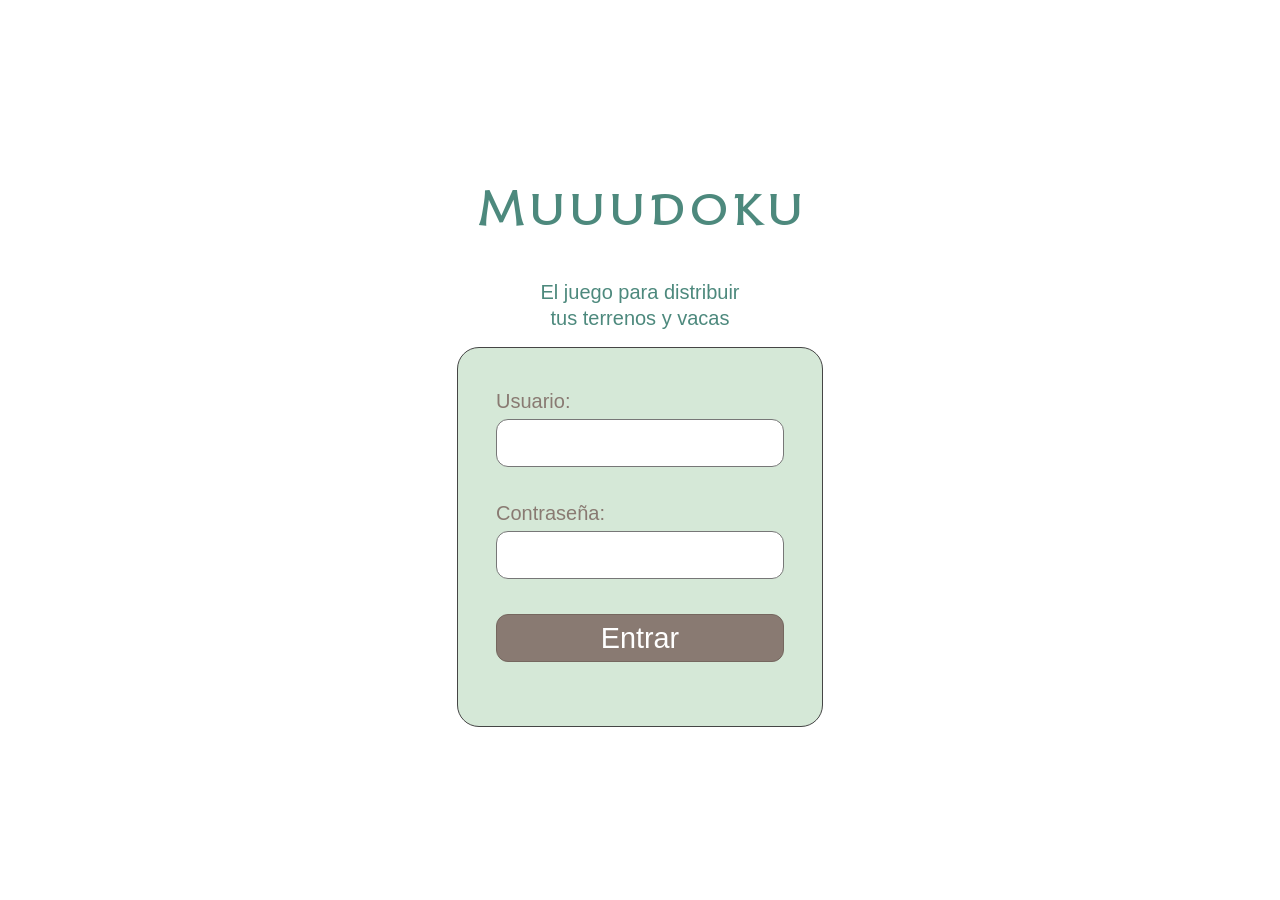
==== index.html @ 0ee05812 "Primera subida" ====
<!DOCTYPE html>
<html lang="es">
<head>
    <meta charset="UTF-8">
    <meta name="viewport" content="width=device-width, initial-scale=1.0">

    <title>Muuudoku - Acceso</title>
    <link rel="stylesheet" href="css/styles.css">
</head>

<body>

    <main id="acceso" class="block">

        <header class="encabezado">
            <h1 class="titulo-juego">Muuudoku</h1>
            <p class="subtitulo">
                El juego para distribuir<br>
                tus terrenos y vacas
            </p>
        </header>

        <section class="tarjeta-acceso" aria-label="Acceso al juego">

            <form id="form-acceso">

                <div class="grupo-campo">
                    <label for="username">Usuario:</label>
                    <input
                        type="text"
                        id="username"
                        name="username"
                        autocomplete="username"
                        required
                    >
                </div>

                <div class="grupo-campo">
                    <label for="password">Contraseña:</label>
                    <input
                        type="password"
                        id="password"
                        name="password"
                        autocomplete="current-password"
                        required
                    >
                </div>

                <button type="submit" id="btn-entrar">
                    Entrar
                </button>

                <p
                    id="mensaje-acceso"
                    class="mensaje"
                    role="status"
                    aria-live="polite"
                ></p>

            </form>

        </section>

    </main>
    
    <main id="bienvenida" class="hidden">

        <section class="bienvenida-contenido">

            <header class="bienvenida-encabezado">
                <h1 class="titulo-juego">Muuudoku</h1>
                <p class="subtitulo-bienvenida">
                    Elige tu nivel de juego:
                </p>
            </header>

            <section class="tarjeta-niveles" id="niveles" aria-label="Niveles de juego">

                <button type="button" class="boton-nivel" data-nivel="ternero">
                    Ternero
                </button>

                <button type="button" class="boton-nivel" data-nivel="vaquilla">
                    Vaquilla
                </button>

                <button type="button" class="boton-nivel" data-nivel="torete">
                    Torete
                </button>

            </section>

            <button type="button" id="btn-top-pastos" class="boton-top">
                Top pastos
            </button>

        </section>

    </main>

    
<main id="juego" class="hidden">

    <section class="juego-contenido">

        <header class="juego-encabezado">
            <h1 class="titulo-juego">Muuudoku</h1>

            <div class="cronometro">
                <span>Tiempo:</span>
                <strong id="tiempo">1:25</strong>
            </div>
        </header>

        <p id="nombre-jugador" class="nombre-jugador">Jugador 1</p>

        <div id="tablero" class="tablero" aria-label="Tablero de juego">
            <!-- Las 100 casillas se crearán con JavaScript -->
        </div>

        <nav class="botones-juego" aria-label="Opciones de partida">
            <button type="button" id="btn-reiniciar" class="boton-principal">
                Reiniciar
            </button>

            <button type="button" id="btn-salir" class="boton-secundario">
                Salir
            </button>
        </nav>

    </section>

</main>

    
<main id="topPastos" class="hidden">

    <section class="top-contenido">

        <header class="top-encabezado">
            <h1 class="titulo-juego">Muuudoku</h1>
            <p class="subtitulo-bienvenida">Top Pastos:</p>
        </header>

        <section class="tarjeta-clasificacion">

            <section class="grupo-clasificacion">
                <h2 class="nivel-clasificacion">Torete</h2>
                <ol class="lista-records">
                    <li><span>Pablo el de Heidi</span><span>01:32</span></li>
                    <li><span>Patxi de Kortezubi</span><span>01:50</span></li>
                    <li><span>Anton Pirulero</span><span>02:15</span></li>
                </ol>
            </section>

            <section class="grupo-clasificacion">
                <h2 class="nivel-clasificacion">Vaquilla</h2>
                <ol class="lista-records">
                    <li><span>Pablo el de Heidi</span><span>01:32</span></li>
                    <li><span>Patxi de Kortezubi</span><span>01:50</span></li>
                    <li><span>Anton Pirulero</span><span>02:15</span></li>
                </ol>
            </section>

            <section class="grupo-clasificacion">
                <h2 class="nivel-clasificacion">Ternero</h2>
                <ol class="lista-records">
                    <li><span>Pablo el de Heidi</span><span>01:32</span></li>
                    <li><span>Patxi de Kortezubi</span><span>01:50</span></li>
                    <li><span>Anton Pirulero</span><span>02:15</span></li>
                </ol>
            </section>

        </section>

        <button type="button" id="btn-volver-pastar" class="boton-top">
            Volver a pastar
        </button>

    </section>

</main>

</main>
    <script src="js/jquery-4.0.0.js"> </script>
    <script src="js/models/acceso.js"></script>
    <script src="js/models/tablero.js"></script>
    <script src="js/views/accesoVista.js"></script>
    <script src="js/controllers/accesoControlador.js"></script>
    <script src="js/main.js"></script>
</body>
</html>
---- css/styles.css ----
/* Fuente del título */
@font-face {
    font-family: "Harry";
    src: url("../assets/fonts/Harri-Regular.woff") format("truetype");
    font-weight: normal;
    font-style: normal;
}

/* Ajustes generales */
* {
    box-sizing: border-box;
}

body {
    margin: 0;
    min-height: 100vh;
    font-family: Arial, sans-serif;
    color: #4d897d;
    background-color: #ffffff;
}

/*Cambio de vistas con  js*/
.block {
  display: block; /* O 'flex' / 'grid' según tu diseño */
}
.hidden {
  display: none !important; /* El !important asegura que se oculte sin importar otros estilos */
}

/* Pantalla de acceso */
#acceso {
    min-height: 100vh;
    display: flex;
    flex-direction: column;
    align-items: center;
    justify-content: center;
    padding: 30px 16px;
}

/* Encabezado */
.encabezado {
    text-align: center;
    margin-bottom: 16px;
}

.titulo-juego {
    margin: 0 0 28px;
    font-family: "Harry", Georgia, serif;
    font-size: clamp(2.8rem, 6vw, 3.5rem);
    font-weight: normal;
    text-transform: capitalize;
    letter-spacing: 2px;
}

.subtitulo {
    margin: 0;
    font-size: 1.25rem;
    line-height: 1.3;
}

/* Tarjeta del formulario */
.tarjeta-acceso {
    width: 100%;
    max-width: 366px;
    padding: 42px 38px 50px;
    background-color: #d5e8d7;
    border: 1px solid #454545;
    border-radius: 22px;
}

/* Campos */
.grupo-campo {
    display: flex;
    flex-direction: column;
    gap: 6px;
    margin-bottom: 35px;
}

.grupo-campo label {
    color: #897a72;
    font-size: 1.25rem;
}

.grupo-campo input {
    width: 100%;
    min-width: 0;
    height: 48px;
    padding: 8px 12px;
    border: 1px solid #777777;
    border-radius: 12px;
    background-color: #ffffff;
    font-family: Arial, sans-serif;
    font-size: 1rem;
}

.grupo-campo input:focus {
    outline: 2px solid #4d897d;
    outline-offset: 2px;
}

/* Botón de acceso */
#btn-entrar {
    width: 100%;
    min-height: 48px;
    border: 1px solid #75675f;
    border-radius: 12px;
    background-color: #897a72;
    color: #ffffff;
    font-family: Arial, sans-serif;
    font-size: 1.8rem;
    cursor: pointer;
}

#btn-entrar:hover {
    filter: brightness(0.93);
}

#btn-entrar:focus-visible {
    outline: 2px solid #4d897d;
    outline-offset: 3px;
}

/* Mensajes */
.mensaje {
    margin: 14px 0 0;
    font-size: 0.9rem;
    text-align: center;
}

.mensaje.error {
    color: #a52e2e;
}

.mensaje.exito {
    color: #287d43;
}

/* Adaptación a pantallas pequeñas */
@media (max-width: 400px) {
    .tarjeta-acceso {
        padding: 30px 24px 35px;
    }
}

/* Pantalla de bienvenida */

#bienvenida {
    min-height: 100vh;
    box-sizing: border-box;
    padding: 40px 20px;
    background-color: #ffffff;
}

.bienvenida-contenido {
    width: 100%;
    max-width: 500px;
    margin: 0 auto;
    display: flex;
    flex-direction: column;
    align-items: center;
}

.bienvenida-encabezado {
    text-align: center;
    margin-top: 100px;
    margin-bottom: 40px;
}

.titulo-juego {
    font-family: "Harry", serif;
    font-size: 52px;
    color: #4d897d;
    margin: 0 0 35px;
}

.subtitulo-bienvenida {
    font-family: Arial, sans-serif;
    font-size: 20px;
    color: #4d897d;
    margin: 0;
}

/* Tarjeta que contiene los niveles */

.tarjeta-niveles {
    box-sizing: border-box;
    width: 366px;
    max-width: 100%;
    min-height: 409px;
    padding: 73px 40px 80px;

    display: flex;
    flex-direction: column;
    align-items: center;
    justify-content: space-between;
    gap: 35px;

    background-color: #d5e8d7;
    border: 1px solid #333333;
    border-radius: 22px;
}

/* Botones de dificultad */

.boton-nivel {
    width: 100%;
    min-height: 48px;

    background-color: #897a72;
    color: #ffffff;

    border: 1px solid #655b56;
    border-radius: 11px;

    font-family: Arial, sans-serif;
    font-size: 28px;
    cursor: pointer;
}

.boton-nivel:hover {
    filter: brightness(1.08);
}

.boton-nivel:focus-visible,
.boton-top:focus-visible {
    outline: 3px solid #4d897d;
    outline-offset: 3px;
}

/* Botón Top pastos */

.boton-top {
    width: 250px;
    max-width: 100%;
    min-height: 49px;
    margin-top: 67px;

    background-color: #4d897d;
    color: #ffffff;

    border: 1px solid #655b56;
    border-radius: 11px;

    font-family: Arial, sans-serif;
    font-size: 28px;
    cursor: pointer;
}

.boton-top:hover {
    filter: brightness(1.08);
}

/* Ajustes para pantallas pequeñas */

@media (max-width: 480px) {
    .bienvenida-encabezado {
        margin-top: 50px;
    }

    .titulo-juego {
        font-size: 44px;
    }

    .tarjeta-niveles {
        padding-left: 30px;
        padding-right: 30px;
    }
}

/* Pantalla de juego */

#juego,
#topPastos {
    box-sizing: border-box;
    min-height: 100vh;
    padding: 24px;
    background: #ffffff;
}

.juego-contenido,
.top-contenido {
    width: 100%;
    max-width: 1000px;
    margin: 0 auto;
}

.juego-encabezado {
    display: flex;
    align-items: center;
    justify-content: space-between;
    gap: 20px;
}

.juego-encabezado .titulo-juego {
    margin: 0;
    font-size: clamp(30px, 5vw, 52px);
}

.cronometro {
    display: flex;
    align-items: center;
    gap: 14px;
    color: #4d897d;
    font-family: "Harry", serif;
    font-size: clamp(20px, 3vw, 32px);
    text-transform: uppercase;
}

.cronometro strong {
    color: #89877a;
    font-family: Arial, sans-serif;
    font-size: clamp(24px, 4vw, 42px);
}

.nombre-jugador {
    margin: 16px 0 20px;
    text-align: center;
    color: #89877a;
    font: 28px Arial, sans-serif;
}

/* Tablero provisional de 10 x 10 */

.tablero {
    display: grid;
    grid-template-columns: repeat(10, minmax(0, 1fr));
    width: min(100%, 720px);
    margin: 0 auto;
    padding: 8px;
    box-sizing: border-box;
    border: 1px solid #555;
    border-radius: 17px;
    background: #d5e8d7;
    overflow: hidden;
}

.casilla {
    aspect-ratio: 1;
    border: 1px solid #555;
    box-sizing: border-box;
    background: #a9d2b0;
}

.casilla.pasto-1 { background: #d5e8d7; }
.casilla.pasto-2 { background: #719895; }
.casilla.pasto-3 { background: #a8d1b0; }
.casilla.pasto-4 { background: #b0c91c; }
.casilla.pasto-5 { background: #009844; }
.casilla.pasto-6 { background: #e0e58b; }

.botones-juego {
    display: flex;
    justify-content: center;
    gap: clamp(20px, 7vw, 75px);
    margin: 55px auto 20px;
}

.boton-principal,
.boton-secundario {
    width: 250px;
    max-width: 45%;
    min-height: 49px;
    border: 1px solid #655b56;
    border-radius: 11px;
    color: white;
    font: 28px Arial, sans-serif;
    cursor: pointer;
}

.boton-principal {
    background: #4d897d;
}

.boton-secundario {
    background: #89877a;
}

/* Pantalla Top pastos */

.top-contenido {
    max-width: 630px;
    display: flex;
    flex-direction: column;
    align-items: center;
}

.top-encabezado {
    text-align: center;
    margin-bottom: 22px;
}

.top-encabezado .titulo-juego {
    margin: 10px 0 30px;
}

.tarjeta-clasificacion {
    box-sizing: border-box;
    width: 100%;
    padding: 35px 12%;
    background: #d5e8d7;
    border: 1px solid #555;
    border-radius: 35px;
}

.grupo-clasificacion {
    margin-bottom: 26px;
}

.grupo-clasificacion:last-child {
    margin-bottom: 0;
}

.nivel-clasificacion {
    width: 250px;
    max-width: 100%;
    margin: 0 auto 10px;
    padding: 7px;
    box-sizing: border-box;
    border: 1px solid #655b56;
    border-radius: 11px;
    background: #897a72;
    color: white;
    text-align: center;
    font: normal 28px Arial, sans-serif;
}

.lista-records {
    margin: 0;
    padding: 0;
    list-style: none;
    color: #89877a;
    font: 23px Arial, sans-serif;
}

.lista-records li {
    display: flex;
    justify-content: space-between;
    gap: 12px;
    margin: 7px 0;
}

.lista-records li span:first-child {
    overflow-wrap: anywhere;
}

#btn-volver-pastar {
    margin-top: 30px;
}

@media (max-width: 600px) {
    #juego,
    #topPastos {
        padding: 16px 10px;
    }

    .juego-encabezado {
        flex-wrap: wrap;
    }

    .tablero {
        padding: 4px;
    }

    .botones-juego {
        gap: 12px;
        margin-top: 30px;
    }

    .boton-principal,
    .boton-secundario {
        font-size: 20px;
    }

    .tarjeta-clasificacion {
        padding: 24px 5%;
        border-radius: 24px;
    }

    .lista-records {
        font-size: 16px;
    }

    .nivel-clasificacion {
        font-size: 22px;
    }
}
/* ========   TABLERO DE MUUUDOKU  ============ */

.tablero {
    display: grid;
    width: min(90vw, 720px);
    aspect-ratio: 1 / 1;
    margin: 0 auto;
    padding: 8px;
    box-sizing: border-box;

    border: 1px solid #555555;
    border-radius: 16px;
    background-color: #d5e8d7;

    overflow: hidden;
}

/* Tamaños de la cuadrícula */

.tablero.grid-8 {
    grid-template-columns: repeat(8, minmax(0, 1fr));
}

.tablero.grid-12 {
    grid-template-columns: repeat(12, minmax(0, 1fr));
}

.tablero.grid-16 {
    grid-template-columns: repeat(16, minmax(0, 1fr));
}

/* =============   CASILLAS   =============== */

.casilla {
    min-width: 0;
    min-height: 0;
    aspect-ratio: 1 / 1;
    box-sizing: border-box;

    display: flex;
    justify-content: center;
    align-items: center;

    border: 1px solid #555555;
    background-color: #d5e8d7;

    cursor: pointer;
}

/* Iconos de las casillas */

.casilla img {
    width: 80%;
    height: 80%;
    object-fit: contain;
    pointer-events: none;
}

/* ======== COLORES DE LAS 16 REGIONES ============ */

.color-pasto-1  { background-color: #D5E8D7; } 
.color-pasto-2  { background-color: #719895; } 
.color-pasto-3  { background-color: #A8D1B0; }
.color-pasto-4  { background-color: #B0C91C; } 
.color-pasto-5  { background-color: #009844; } 
.color-pasto-6  { background-color: #E0E58B; } 
.color-pasto-7  { background-color: #C2D0A0; } 
.color-pasto-8  { background-color: #9E7B83; } 
.color-pasto-9  { background-color: #AB977D; } 
.color-pasto-10 { background-color: #8E776D; } 
.color-pasto-11 { background-color: #E7CF8A; } 
.color-pasto-12 { background-color: #9A785F; } 
.color-pasto-13 { background-color: #82B7A5; } 
.color-pasto-14 { background-color: #657F68; }
.color-pasto-15 { background-color: #C9D98A; }
.color-pasto-16 { background-color: #B9A995; }
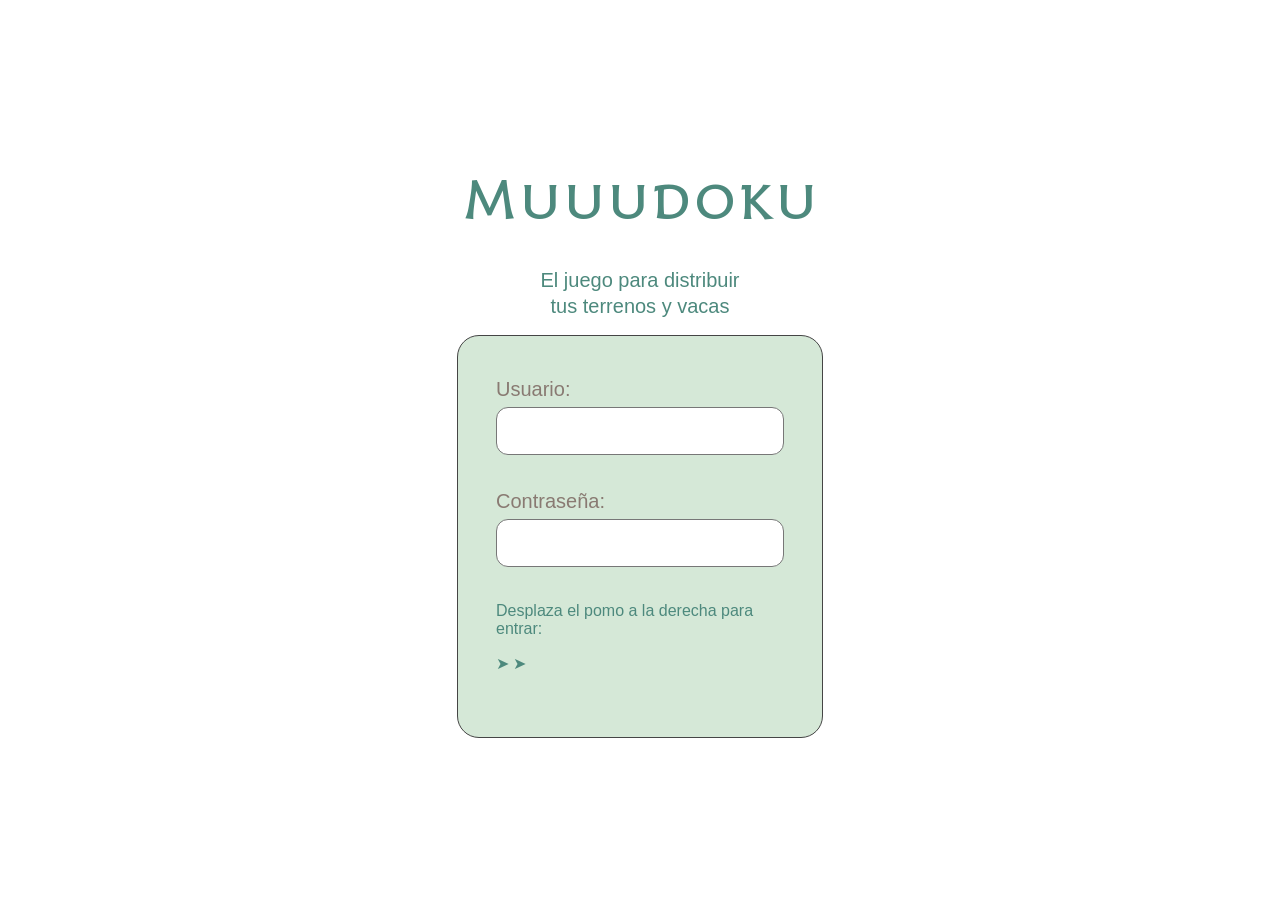
==== commit 36604f7d: "Add files via upload" ====
--- a/index.html
+++ b/index.html
@@ -1,192 +1,240 @@
-<!DOCTYPE html>
-<html lang="es">
-<head>
-    <meta charset="UTF-8">
-    <meta name="viewport" content="width=device-width, initial-scale=1.0">
-
-    <title>Muuudoku - Acceso</title>
-    <link rel="stylesheet" href="css/styles.css">
-</head>
-
-<body>
-
-    <main id="acceso" class="block">
-
-        <header class="encabezado">
-            <h1 class="titulo-juego">Muuudoku</h1>
-            <p class="subtitulo">
-                El juego para distribuir<br>
-                tus terrenos y vacas
-            </p>
-        </header>
-
-        <section class="tarjeta-acceso" aria-label="Acceso al juego">
-
-            <form id="form-acceso">
-
-                <div class="grupo-campo">
-                    <label for="username">Usuario:</label>
-                    <input
-                        type="text"
-                        id="username"
-                        name="username"
-                        autocomplete="username"
-                        required
-                    >
-                </div>
-
-                <div class="grupo-campo">
-                    <label for="password">Contraseña:</label>
-                    <input
-                        type="password"
-                        id="password"
-                        name="password"
-                        autocomplete="current-password"
-                        required
-                    >
-                </div>
-
-                <button type="submit" id="btn-entrar">
-                    Entrar
-                </button>
-
-                <p
-                    id="mensaje-acceso"
-                    class="mensaje"
-                    role="status"
-                    aria-live="polite"
-                ></p>
-
-            </form>
-
-        </section>
-
-    </main>
-    
-    <main id="bienvenida" class="hidden">
-
-        <section class="bienvenida-contenido">
-
-            <header class="bienvenida-encabezado">
-                <h1 class="titulo-juego">Muuudoku</h1>
-                <p class="subtitulo-bienvenida">
-                    Elige tu nivel de juego:
-                </p>
-            </header>
-
-            <section class="tarjeta-niveles" id="niveles" aria-label="Niveles de juego">
-
-                <button type="button" class="boton-nivel" data-nivel="ternero">
-                    Ternero
-                </button>
-
-                <button type="button" class="boton-nivel" data-nivel="vaquilla">
-                    Vaquilla
-                </button>
-
-                <button type="button" class="boton-nivel" data-nivel="torete">
-                    Torete
-                </button>
-
-            </section>
-
-            <button type="button" id="btn-top-pastos" class="boton-top">
-                Top pastos
-            </button>
-
-        </section>
-
-    </main>
-
-    
-<main id="juego" class="hidden">
-
-    <section class="juego-contenido">
-
-        <header class="juego-encabezado">
-            <h1 class="titulo-juego">Muuudoku</h1>
-
-            <div class="cronometro">
-                <span>Tiempo:</span>
-                <strong id="tiempo">1:25</strong>
-            </div>
-        </header>
-
-        <p id="nombre-jugador" class="nombre-jugador">Jugador 1</p>
-
-        <div id="tablero" class="tablero" aria-label="Tablero de juego">
-            <!-- Las 100 casillas se crearán con JavaScript -->
-        </div>
-
-        <nav class="botones-juego" aria-label="Opciones de partida">
-            <button type="button" id="btn-reiniciar" class="boton-principal">
-                Reiniciar
-            </button>
-
-            <button type="button" id="btn-salir" class="boton-secundario">
-                Salir
-            </button>
-        </nav>
-
-    </section>
-
-</main>
-
-    
-<main id="topPastos" class="hidden">
-
-    <section class="top-contenido">
-
-        <header class="top-encabezado">
-            <h1 class="titulo-juego">Muuudoku</h1>
-            <p class="subtitulo-bienvenida">Top Pastos:</p>
-        </header>
-
-        <section class="tarjeta-clasificacion">
-
-            <section class="grupo-clasificacion">
-                <h2 class="nivel-clasificacion">Torete</h2>
-                <ol class="lista-records">
-                    <li><span>Pablo el de Heidi</span><span>01:32</span></li>
-                    <li><span>Patxi de Kortezubi</span><span>01:50</span></li>
-                    <li><span>Anton Pirulero</span><span>02:15</span></li>
-                </ol>
-            </section>
-
-            <section class="grupo-clasificacion">
-                <h2 class="nivel-clasificacion">Vaquilla</h2>
-                <ol class="lista-records">
-                    <li><span>Pablo el de Heidi</span><span>01:32</span></li>
-                    <li><span>Patxi de Kortezubi</span><span>01:50</span></li>
-                    <li><span>Anton Pirulero</span><span>02:15</span></li>
-                </ol>
-            </section>
-
-            <section class="grupo-clasificacion">
-                <h2 class="nivel-clasificacion">Ternero</h2>
-                <ol class="lista-records">
-                    <li><span>Pablo el de Heidi</span><span>01:32</span></li>
-                    <li><span>Patxi de Kortezubi</span><span>01:50</span></li>
-                    <li><span>Anton Pirulero</span><span>02:15</span></li>
-                </ol>
-            </section>
-
-        </section>
-
-        <button type="button" id="btn-volver-pastar" class="boton-top">
-            Volver a pastar
-        </button>
-
-    </section>
-
-</main>
-
-</main>
-    <script src="js/jquery-4.0.0.js"> </script>
-    <script src="js/models/acceso.js"></script>
-    <script src="js/models/tablero.js"></script>
-    <script src="js/views/accesoVista.js"></script>
-    <script src="js/controllers/accesoControlador.js"></script>
-    <script src="js/main.js"></script>
-</body>
+<!DOCTYPE html>
+<html lang="es">
+<head>
+    <meta charset="UTF-8">
+    <meta name="viewport" content="width=device-width, initial-scale=1.0">
+
+    <title>Muuudoku - Acceso</title>
+    <link rel="stylesheet" href="css/styles.css">
+</head>
+
+<body>
+
+    <main id="acceso" class="block">
+
+        <header class="encabezado">
+            <h1 class="titulo-juego">Muuudoku</h1>
+            <p class="subtitulo">
+                El juego para distribuir<br>
+                tus terrenos y vacas
+            </p>
+        </header>
+
+        <section class="tarjeta-acceso" aria-label="Acceso al juego">
+
+            <form id="form-acceso">
+
+                <div class="grupo-campo">
+                    <label for="username">Usuario:</label>
+                    <input
+                        type="text"
+                        id="username"
+                        name="username"
+                        autocomplete="username"
+                        required
+                    >
+                </div>
+
+                <div class="grupo-campo">
+                    <label for="password">Contraseña:</label>
+                    <input
+                        type="password"
+                        id="password"
+                        name="password"
+                        autocomplete="current-password"
+                        required
+                    >
+                </div>
+                <div id="bloque-pestillo-login">
+                    <p class="instruccion-pestillo">Desplaza el pomo a la derecha para entrar:</p>
+                    
+                    <!-- PIEZA 1: Fondo (z-index: 1) -->
+                    <div class="caja-pestillo-fondo"> 
+                        
+                        <!-- PIEZA 2: Barra Deslizante Móvil con Flechas (z-index: 2) -->
+                        <div id="barra-pestillo-movil">
+                            <span class="flecha-izq">➤</span>
+                            <span class="flecha-der">➤</span>
+                        </div>
+
+                        <!-- PIEZA 3: Topes Fijos Rectangulares (z-index: 3) -->
+                        <div class="soporte-pestillo s-izq"></div>
+                        <div class="soporte-pestillo s-der"></div>
+
+                        <!-- PIEZA 4: Pomo Circular Superior Móvil (z-index: 4) -->
+                        <div id="pomo-pestillo-movil"></div>
+
+                    </div>
+                </div>
+
+
+
+                <p
+                    id="mensaje-acceso"
+                    class="mensaje"
+                    role="status"
+                    aria-live="polite"
+                ></p>
+
+            </form>
+
+        </section>
+
+    </main>
+    
+    <main id="bienvenida" class="hidden">
+
+        <section class="bienvenida-contenido">
+
+            <header class="bienvenida-encabezado">
+                <h1 class="titulo-juego">Muuudoku</h1>
+                
+                <p class="subtitulo-bienvenida">Elige tu nivel de juego:</p>
+
+                <div class="campo-nombre">
+                <label for="nombre-jugador-input">Tu nombre:</label>
+                <input type="text" id="nombre-jugador-input" maxlength="20" placeholder="Escribe tu nombre" value="Jugador 1"></div>
+
+            </header>
+
+            <section class="tarjeta-niveles" id="niveles" aria-label="Niveles de juego">
+
+                <button type="button" class="boton-nivel" data-nivel="ternero">Ternero</button>
+
+                <button type="button" class="boton-nivel" data-nivel="vaquilla">Vaquilla</button>
+
+                <button type="button" class="boton-nivel" data-nivel="torete">Torete</button>
+
+            </section>
+
+            <button type="button" id="btn-instrucciones" class="boton-top">Instrucciones</button>
+
+        </section>
+
+    </main>
+
+    
+    <main id="juego" class="hidden">
+
+        <section class="juego-contenido">
+
+            <header class="juego-encabezado">
+                <h1 class="titulo-juego">Muuudoku</h1>
+
+                <div class="cronometro">
+                    <span>Tiempo:</span>
+                    <strong id="tiempo">1:25</strong>
+                </div>
+            </header>
+
+            <div id="info-jugador" class="info-jugador">
+
+                <p id="nombre-jugador" class="nombre-jugador">Jugador 1</p>
+                <div id="vidas" class="vidas" aria-label="Vidas restantes">
+                    <img class="corazon" src="assets/images/corazon.png" alt="Vida 1">
+                    <img class="corazon" src="assets/images/corazon.png" alt="Vida 2">
+                    <img class="corazon" src="assets/images/corazon.png" alt="Vida 3">
+                </div>
+
+            </div>
+
+            <div id="tablero" class="tablero" aria-label="Tablero de juego">
+                <!-- Las 100 casillas se crearán con JavaScript -->
+            </div>
+
+            <nav class="botones-juego" aria-label="Opciones de partida">
+                <button type="button" id="btn-reiniciar" class="boton-principal">
+                    Reiniciar
+                </button>
+
+                <button type="button" id="btn-salir" class="boton-secundario">
+                    Salir
+                </button>
+            </nav>
+
+        </section>
+
+    </main>
+
+        
+    <main id="topPastos" class="hidden">
+
+        <section class="top-contenido">
+
+            <header class="top-encabezado">
+                <h1 class="titulo-juego">Muuudoku</h1>
+                <p class="subtitulo-bienvenida">Top Pastos:</p>
+            </header>
+
+            <section class="tarjeta-clasificacion">
+
+                <section class="grupo-clasificacion">
+                    <h2 class="nivel-clasificacion">Torete</h2>
+                    <ol class="lista-records">
+                        <li><span>Pablo el de Heidi</span><span>01:32</span></li>
+                        <li><span>Patxi de Kortezubi</span><span>01:50</span></li>
+                        <li><span>Anton Pirulero</span><span>02:15</span></li>
+                    </ol>
+                </section>
+
+                <section class="grupo-clasificacion">
+                    <h2 class="nivel-clasificacion">Vaquilla</h2>
+                    <ol class="lista-records">
+                        <li><span>Pablo el de Heidi</span><span>01:32</span></li>
+                        <li><span>Patxi de Kortezubi</span><span>01:50</span></li>
+                        <li><span>Anton Pirulero</span><span>02:15</span></li>
+                    </ol>
+                </section>
+
+                <section class="grupo-clasificacion">
+                    <h2 class="nivel-clasificacion">Ternero</h2>
+                    <ol class="lista-records">
+                        <li><span>Pablo el de Heidi</span><span>01:32</span></li>
+                        <li><span>Patxi de Kortezubi</span><span>01:50</span></li>
+                        <li><span>Anton Pirulero</span><span>02:15</span></li>
+                    </ol>
+                </section>
+
+            </section>
+
+            <button type="button" id="btn-volver-pastar" class="boton-top">
+                Volver a pastar
+            </button>
+
+        </section>
+
+    </main>
+
+    <div id="contenido-resultado"></div>
+
+    <div id="modal-instrucciones" class="modal hidden">
+
+        <div class="modal-contenido">
+
+            <button type="button" id="btn-cerrar-instrucciones" class="modal-cerrar" aria-label="Cerrar instrucciones">&times;</button>
+
+            <div id="contenido-instrucciones"></div>
+        </div>
+
+    </div>
+
+<!-- Tableros parseados con la colocación de vacas y regiones-->
+    <script src="js/datos/tablerosTernero.js"></script>
+    <script src="js/datos/tablerosVaquilla.js"></script>
+    <script src="js/datos/tablerosTorete.js"></script>
+
+<!-- Archivos JavaScript necesarios -->
+
+
+    <script src="js/jquery-4.0.0.js"> </script>
+    <script src="js/models/acceso.js"></script>
+    <script src="js/models/tablero.js"></script>
+    <script src="js/views/accesoVista.js"></script>
+    <script src="js/views/tableroVista.js"></script>
+    <script src="js/controllers/accesoControlador.js"></script>
+    <script src="js/controllers/puntuaciones.js"></script>
+    <script src="js/views/instruccionesVista.js"></script>
+    <script src="js/views/topPastos.js"></script>
+    <script src="js/main.js"></script>
+</body>
 </html>
--- a/css/styles.css
+++ b/css/styles.css
@@ -1,13 +1,16 @@
-
-/* Fuente del título */
+/* =========================================================
+   MUUUDOKU - HOJA DE ESTILOS ORGANIZADA
+   Se han unificado reglas repetidas y separado cada pantalla.
+   ========================================================= */
+
+/* 1. FUENTE Y AJUSTES GENERALES */
 @font-face {
     font-family: "Harry";
-    src: url("../assets/fonts/Harri-Regular.woff") format("truetype");
+    src: url("../assets/fonts/Harri-Regular.woff") format("woff");
     font-weight: normal;
     font-style: normal;
 }
 
-/* Ajustes generales */
 * {
     box-sizing: border-box;
 }
@@ -15,42 +18,42 @@
 body {
     margin: 0;
     min-height: 100vh;
+    background: #fff;
+    color: #4d897d;
     font-family: Arial, sans-serif;
-    color: #4d897d;
-    background-color: #ffffff;
-}
-
-/*Cambio de vistas con  js*/
+}
+
+.hidden {
+    display: none !important;
+}
+
 .block {
-  display: block; /* O 'flex' / 'grid' según tu diseño */
-}
-.hidden {
-  display: none !important; /* El !important asegura que se oculte sin importar otros estilos */
-}
-
-/* Pantalla de acceso */
-#acceso {
-    min-height: 100vh;
-    display: flex;
-    flex-direction: column;
-    align-items: center;
-    justify-content: center;
-    padding: 30px 16px;
-}
-
-/* Encabezado */
-.encabezado {
-    text-align: center;
-    margin-bottom: 16px;
+    display: block;
 }
 
 .titulo-juego {
     margin: 0 0 28px;
+    color: #4d897d;
     font-family: "Harry", Georgia, serif;
     font-size: clamp(2.8rem, 6vw, 3.5rem);
     font-weight: normal;
+    letter-spacing: 2px;
     text-transform: capitalize;
-    letter-spacing: 2px;
+}
+
+/* 2. PANTALLA DE ACCESO */
+#acceso {
+    display: flex;
+    min-height: 100vh;
+    flex-direction: column;
+    align-items: center;
+    justify-content: center;
+    padding: 30px 16px;
+}
+
+.encabezado {
+    margin-bottom: 16px;
+    text-align: center;
 }
 
 .subtitulo {
@@ -59,17 +62,15 @@
     line-height: 1.3;
 }
 
-/* Tarjeta del formulario */
 .tarjeta-acceso {
     width: 100%;
     max-width: 366px;
     padding: 42px 38px 50px;
-    background-color: #d5e8d7;
     border: 1px solid #454545;
     border-radius: 22px;
-}
-
-/* Campos */
+    background: #d5e8d7;
+}
+
 .grupo-campo {
     display: flex;
     flex-direction: column;
@@ -87,9 +88,9 @@
     min-width: 0;
     height: 48px;
     padding: 8px 12px;
-    border: 1px solid #777777;
+    border: 1px solid #777;
     border-radius: 12px;
-    background-color: #ffffff;
+    background: #fff;
     font-family: Arial, sans-serif;
     font-size: 1rem;
 }
@@ -99,187 +100,147 @@
     outline-offset: 2px;
 }
 
-/* Botón de acceso */
 #btn-entrar {
     width: 100%;
     min-height: 48px;
     border: 1px solid #75675f;
     border-radius: 12px;
-    background-color: #897a72;
-    color: #ffffff;
+    background: #897a72;
+    color: #fff;
     font-family: Arial, sans-serif;
     font-size: 1.8rem;
     cursor: pointer;
 }
 
 #btn-entrar:hover {
-    filter: brightness(0.93);
-}
-
-#btn-entrar:focus-visible {
-    outline: 2px solid #4d897d;
+    filter: brightness(.93);
+}
+
+#btn-entrar:focus-visible,
+.boton-nivel:focus-visible,
+.boton-top:focus-visible,
+.boton-principal:focus-visible,
+.boton-secundario:focus-visible {
+    outline: 3px solid #4d897d;
     outline-offset: 3px;
 }
 
-/* Mensajes */
 .mensaje {
     margin: 14px 0 0;
-    font-size: 0.9rem;
-    text-align: center;
-}
-
-.mensaje.error {
-    color: #a52e2e;
-}
-
-.mensaje.exito {
-    color: #287d43;
-}
-
-/* Adaptación a pantallas pequeñas */
-@media (max-width: 400px) {
-    .tarjeta-acceso {
-        padding: 30px 24px 35px;
-    }
-}
-
-/* Pantalla de bienvenida */
-
+    font-size: .9rem;
+    text-align: center;
+}
+
+.mensaje.error { color: #a52e2e; }
+.mensaje.exito { color: #287d43; }
+
+/* 3. PANTALLA DE BIENVENIDA Y SELECCIÓN DE NIVEL */
 #bienvenida {
     min-height: 100vh;
-    box-sizing: border-box;
     padding: 40px 20px;
-    background-color: #ffffff;
+    background: #fff;
 }
 
 .bienvenida-contenido {
+    display: flex;
     width: 100%;
     max-width: 500px;
+    flex-direction: column;
+    align-items: center;
     margin: 0 auto;
-    display: flex;
-    flex-direction: column;
-    align-items: center;
 }
 
 .bienvenida-encabezado {
-    text-align: center;
-    margin-top: 100px;
-    margin-bottom: 40px;
-}
-
-.titulo-juego {
-    font-family: "Harry", serif;
-    font-size: 52px;
+    margin: 50px 0 40px;
+    text-align: center;
+}
+
+.subtitulo-bienvenida {
+    margin: 0;
     color: #4d897d;
-    margin: 0 0 35px;
-}
-
-.subtitulo-bienvenida {
-    font-family: Arial, sans-serif;
     font-size: 20px;
-    color: #4d897d;
-    margin: 0;
-}
-
-/* Tarjeta que contiene los niveles */
+}
 
 .tarjeta-niveles {
-    box-sizing: border-box;
+    display: flex;
     width: 366px;
     max-width: 100%;
     min-height: 409px;
-    padding: 73px 40px 80px;
-
-    display: flex;
     flex-direction: column;
     align-items: center;
     justify-content: space-between;
     gap: 35px;
-
-    background-color: #d5e8d7;
-    border: 1px solid #333333;
+    padding: 73px 40px 80px;
+    border: 1px solid #333;
     border-radius: 22px;
-}
-
-/* Botones de dificultad */
-
-.boton-nivel {
-    width: 100%;
-    min-height: 48px;
-
-    background-color: #897a72;
-    color: #ffffff;
-
+    background: #d5e8d7;
+}
+
+.campo-nombre {
+    display: flex;
+    flex-direction: column;
+    align-items: center;
+    gap: 6px;
+    margin: 14px 0 20px;
+}
+
+.campo-nombre label {
+    font-size: .9rem;
+    font-weight: bold;
+}
+
+.campo-nombre input {
+    width: 190px;
+    padding: 9px 12px;
+    border: 2px solid #a8bd83;
+    border-radius: 8px;
+    background: #fff;
+    font: inherit;
+    text-align: center;
+    outline: none;
+}
+
+.campo-nombre input:focus {
+    border-color: #63833e;
+}
+
+.boton-nivel,
+.boton-top {
+    min-height: 49px;
     border: 1px solid #655b56;
     border-radius: 11px;
-
+    color: #fff;
     font-family: Arial, sans-serif;
     font-size: 28px;
     cursor: pointer;
 }
 
-.boton-nivel:hover {
-    filter: brightness(1.08);
-}
-
-.boton-nivel:focus-visible,
-.boton-top:focus-visible {
-    outline: 3px solid #4d897d;
-    outline-offset: 3px;
-}
-
-/* Botón Top pastos */
+.boton-nivel {
+    width: 100%;
+    min-height: 48px;
+    background: #897a72;
+}
 
 .boton-top {
     width: 250px;
     max-width: 100%;
-    min-height: 49px;
     margin-top: 67px;
-
-    background-color: #4d897d;
-    color: #ffffff;
-
-    border: 1px solid #655b56;
-    border-radius: 11px;
-
-    font-family: Arial, sans-serif;
-    font-size: 28px;
-    cursor: pointer;
-}
-
+    background: #4d897d;
+}
+
+.boton-nivel:hover,
 .boton-top:hover {
     filter: brightness(1.08);
 }
 
-/* Ajustes para pantallas pequeñas */
-
-@media (max-width: 480px) {
-    .bienvenida-encabezado {
-        margin-top: 50px;
-    }
-
-    .titulo-juego {
-        font-size: 44px;
-    }
-
-    .tarjeta-niveles {
-        padding-left: 30px;
-        padding-right: 30px;
-    }
-}
-
-/* Pantalla de juego */
-
-#juego,
-#topPastos {
-    box-sizing: border-box;
+/* 4. PANTALLA DE JUEGO */
+#juego {
     min-height: 100vh;
     padding: 24px;
-    background: #ffffff;
-}
-
-.juego-contenido,
-.top-contenido {
+    background: #fff;
+}
+
+.juego-contenido {
     width: 100%;
     max-width: 1000px;
     margin: 0 auto;
@@ -302,7 +263,7 @@
     align-items: center;
     gap: 14px;
     color: #4d897d;
-    font-family: "Harry", serif;
+    font-family: "Harry", Georgia, serif;
     font-size: clamp(20px, 3vw, 32px);
     text-transform: uppercase;
 }
@@ -313,41 +274,114 @@
     font-size: clamp(24px, 4vw, 42px);
 }
 
+.info-jugador {
+    display: flex;
+    width: 100%;
+    align-items: center;
+    justify-content: space-between;
+    margin-bottom: 10px;
+    padding: 0 2px;
+}
+
 .nombre-jugador {
-    margin: 16px 0 20px;
-    text-align: center;
-    color: #89877a;
-    font: 28px Arial, sans-serif;
-}
-
-/* Tablero provisional de 10 x 10 */
-
+    margin: 0;
+    padding: 6px 12px;
+    border-radius: 8px;
+    background: #edf3e4;
+    color: #405c29;
+    font-size: 1rem;
+    font-weight: bold;
+}
+
+.vidas {
+    display: flex;
+    align-items: center;
+    justify-content: flex-end;
+    gap: 6px;
+}
+
+.corazon {
+    display: block;
+    width: 26px;
+    height: 26px;
+    object-fit: contain;
+    cursor: default;
+}
+
+.corazon.consumido {
+    cursor: help;
+}
+
+/* Tablero: las clases grid-8, grid-12 y grid-16 determinan columnas */
 .tablero {
     display: grid;
-    grid-template-columns: repeat(10, minmax(0, 1fr));
-    width: min(100%, 720px);
+    width: min(90vw, 720px);
+    aspect-ratio: 1 / 1;
     margin: 0 auto;
     padding: 8px;
-    box-sizing: border-box;
+    overflow: hidden;
     border: 1px solid #555;
-    border-radius: 17px;
+    border-radius: 16px;
     background: #d5e8d7;
-    overflow: hidden;
-}
+}
+
+.tablero.grid-8  { grid-template-columns: repeat(8, minmax(0, 1fr)); }
+.tablero.grid-12 { grid-template-columns: repeat(12, minmax(0, 1fr)); }
+.tablero.grid-16 { grid-template-columns: repeat(16, minmax(0, 1fr)); }
 
 .casilla {
-    aspect-ratio: 1;
+    display: flex;
+    min-width: 0;
+    min-height: 0;
+    aspect-ratio: 1 / 1;
+    align-items: center;
+    justify-content: center;
     border: 1px solid #555;
-    box-sizing: border-box;
-    background: #a9d2b0;
-}
-
-.casilla.pasto-1 { background: #d5e8d7; }
-.casilla.pasto-2 { background: #719895; }
-.casilla.pasto-3 { background: #a8d1b0; }
-.casilla.pasto-4 { background: #b0c91c; }
-.casilla.pasto-5 { background: #009844; }
-.casilla.pasto-6 { background: #e0e58b; }
+    background: #d5e8d7;
+    cursor: pointer;
+}
+
+.casilla img {
+    width: 80%;
+    height: 80%;
+    object-fit: contain;
+    pointer-events: none;
+}
+
+/* Colores de las regiones */
+.color-pasto-1  { background-color: #D5E8D7; }
+.color-pasto-2  { background-color: #719895; }
+.color-pasto-3  { background-color: #A8D1B0; }
+.color-pasto-4  { background-color: #B0C91C; }
+.color-pasto-5  { background-color: #009844; }
+.color-pasto-6  { background-color: #E0E58B; }
+.color-pasto-7  { background-color: #C2D0A0; }
+.color-pasto-8  { background-color: #9E7B83; }
+.color-pasto-9  { background-color: #AB977D; }
+.color-pasto-10 { background-color: #8E776D; }
+.color-pasto-11 { background-color: #E7CF8A; }
+.color-pasto-12 { background-color: #9A785F; }
+.color-pasto-13 { background-color: #82B7A5; }
+.color-pasto-14 { background-color: #657F68; }
+.color-pasto-15 { background-color: #C9D98A; }
+.color-pasto-16 { background-color: #B9A995; }
+
+.hayVaca,
+.hayAspa {
+    background-repeat: no-repeat;
+    background-position: center;
+    background-size: contain;
+}
+
+.hayVaca { background-image: url("../assets/images/vaca.png"); }
+.hayAspa  { background-image: url("../assets/images/aspa.png"); }
+
+.casilla.fallo-hover {
+    position: relative;
+    z-index: 1;
+    outline: 3px solid red;
+    outline-offset: -3px;
+}
 
 .botones-juego {
     display: flex;
@@ -363,104 +397,288 @@
     min-height: 49px;
     border: 1px solid #655b56;
     border-radius: 11px;
-    color: white;
+    color: #fff;
     font: 28px Arial, sans-serif;
     cursor: pointer;
 }
 
-.boton-principal {
-    background: #4d897d;
-}
-
-.boton-secundario {
-    background: #89877a;
-}
-
-/* Pantalla Top pastos */
-
+.boton-principal { background: #4d897d; }
+.boton-secundario { background: #89877a; }
+
+/* 5. MODALES: INSTRUCCIONES Y RESULTADO */
+.modal {
+    position: fixed;
+    inset: 0;
+    z-index: 1000;
+    display: flex;
+    align-items: flex-start;
+    justify-content: center;
+    overflow-y: auto;
+    padding: 3vh 12px;
+    background: rgba(0, 0, 0, .6);
+}
+
+.modal-contenido {
+    position: relative;
+    width: min(90%, 900px);
+    max-height: 94vh;
+    overflow-y: auto;
+    padding: 24px;
+    border-radius: 10px;
+    background: #fff;
+}
+
+.modal-resultado-contenido {
+    width: min(96%, 950px);
+    max-height: none;
+    margin: auto 0;
+    padding: 24px clamp(16px, 3vw, 32px);
+}
+
+/* Resultado individual: no compartir márgenes grandes con la bienvenida */
+.resultado-contenido {
+    text-align: center;
+}
+
+.resultado-encabezado {
+    margin: 0 0 18px;
+    text-align: center;
+}
+
+.resultado-encabezado .titulo-juego {
+    margin: 0 0 8px;
+    font-size: clamp(38px, 5vw, 52px);
+}
+
+.resultado-encabezado h2 {
+    margin: 8px 0;
+}
+
+.resultado-encabezado p {
+    margin: 8px 0;
+}
+
+.puntuacion-final {
+    display: flex;
+    max-width: 260px;
+    flex-direction: column;
+    align-items: center;
+    gap: 4px;
+    margin: 16px auto 22px;
+    padding: 12px;
+    border-radius: 10px;
+    background: #eaf4e8;
+}
+
+.puntuacion-final strong {
+    font-size: 2rem;
+}
+
+/* 6. CLASIFICACIÓN: UNA FILA POR NIVEL */
 .top-contenido {
-    max-width: 630px;
-    display: flex;
+    display: flex;
+    width: 100%;
+    max-width: 100%;
     flex-direction: column;
-    align-items: center;
+    align-items: stretch;
+    margin: 0 auto;
 }
 
 .top-encabezado {
-    text-align: center;
-    margin-bottom: 22px;
-}
-
-.top-encabezado .titulo-juego {
-    margin: 10px 0 30px;
+    margin: 0 0 16px;
+    text-align: center;
+}
+
+.top-encabezado h2 {
+    margin: 0 0 4px;
+}
+
+.top-encabezado p {
+    margin: 4px 0 0;
 }
 
 .tarjeta-clasificacion {
-    box-sizing: border-box;
-    width: 100%;
-    padding: 35px 12%;
+    width: 100%;
+    padding: 20px;
+    border: 1px solid #555;
+    border-radius: 20px;
     background: #d5e8d7;
-    border: 1px solid #555;
-    border-radius: 35px;
-}
-
-.grupo-clasificacion {
-    margin-bottom: 26px;
-}
-
-.grupo-clasificacion:last-child {
-    margin-bottom: 0;
-}
-
-.nivel-clasificacion {
-    width: 250px;
-    max-width: 100%;
-    margin: 0 auto 10px;
-    padding: 7px;
-    box-sizing: border-box;
-    border: 1px solid #655b56;
-    border-radius: 11px;
+}
+
+.tabla-clasificacion {
+    width: 100%;
+    border-collapse: collapse;
+    table-layout: fixed;
+    color: #655b56;
+    font: 17px Arial, sans-serif;
+    text-align: center;
+}
+
+.tabla-clasificacion th,
+.tabla-clasificacion td {
+    padding: 13px 9px;
+    border: 1px solid #c3d2c4;
+    overflow-wrap: anywhere;
+    vertical-align: middle;
+}
+
+.tabla-clasificacion thead th {
     background: #897a72;
-    color: white;
-    text-align: center;
-    font: normal 28px Arial, sans-serif;
-}
-
-.lista-records {
-    margin: 0;
-    padding: 0;
-    list-style: none;
-    color: #89877a;
-    font: 23px Arial, sans-serif;
-}
-
-.lista-records li {
-    display: flex;
-    justify-content: space-between;
+    color: #fff;
+    font-weight: bold;
+}
+
+.tabla-clasificacion thead th:first-child,
+.tabla-clasificacion tbody th {
+    width: 19%;
+}
+
+.tabla-clasificacion tbody th {
+    background: #b9d3bb;
+    text-align: left;
+}
+
+.tabla-clasificacion tbody tr:nth-child(even) td {
+    background: #f4f8f2;
+}
+
+#resultado-jugador-fuera-top {
+    margin-top: 14px;
+    color: #655b56;
+    font-weight: bold;
+}
+
+#resultado-jugador-fuera-top p {
+    margin: 7px 0;
+    padding: 9px 12px;
+    border-left: 4px solid #4d897d;
+    border-radius: 5px;
+    background: #eaf4e8;
+}
+
+.botones-resultado {
+    display: flex;
+    justify-content: center;
+    flex-wrap: wrap;
     gap: 12px;
-    margin: 7px 0;
-}
-
-.lista-records li span:first-child {
+    margin: 22px 0 0;
+    text-align: center;
+}
+
+/* 7. INSTRUCCIONES */
+.instrucciones-layout {
+    display: grid;
+    grid-template-columns: minmax(0, 1.4fr) minmax(0, 1fr);
+    align-items: stretch;
+    gap: 20px;
+}
+
+.instrucciones-tabla { min-width: 0; }
+.instrucciones-tabla h2 { margin-top: 0; }
+
+.tabla-instrucciones {
+    width: 100%;
+    border-collapse: collapse;
+    table-layout: fixed;
+    font-size: .9rem;
+}
+
+.tabla-instrucciones th,
+.tabla-instrucciones td {
+    padding: 10px;
+    border: 1px solid #cbd5cb;
+    text-align: left;
+    vertical-align: top;
     overflow-wrap: anywhere;
 }
 
-#btn-volver-pastar {
-    margin-top: 30px;
+.tabla-instrucciones th {
+    background: #e5ebe5;
+    font-weight: bold;
+}
+
+.tabla-instrucciones tbody tr:nth-child(odd) { background: #eaf4e8; }
+.tabla-instrucciones .fila-instruccion { cursor: pointer; }
+
+.tabla-instrucciones .fila-instruccion:hover {
+    outline: 2px solid #8caf86;
+    outline-offset: -2px;
+}
+
+.instrucciones-imagen {
+    display: flex;
+    min-width: 0;
+    flex-direction: column;
+    justify-content: center;
+    text-align: center;
+}
+
+.instrucciones-imagen img {
+    display: block;
+    width: 100%;
+    max-height: 380px;
+    border: 1px solid #cbd5cb;
+    border-radius: 6px;
+    object-fit: contain;
+}
+
+#texto-imagen-instruccion {
+    margin-top: 10px;
+    color: #555;
+    font-size: .9rem;
+}
+
+/* 8. ADAPTACIÓN A MÓVILES */
+@media (max-width: 700px) {
+    .modal {
+        align-items: flex-start;
+        padding: 2vh 8px;
+    }
+
+    .modal-resultado-contenido {
+        width: 100%;
+        padding: 16px 12px;
+    }
+
+    .tarjeta-clasificacion {
+        padding: 12px 8px;
+        border-radius: 14px;
+    }
+
+    .tabla-clasificacion {
+        font-size: 13px;
+    }
+
+    .tabla-clasificacion th,
+    .tabla-clasificacion td {
+        padding: 9px 4px;
+    }
+
+    .tabla-clasificacion thead th:first-child,
+    .tabla-clasificacion tbody th {
+        width: 18%;
+    }
+
+    .puntuacion-final strong { font-size: 1.7rem; }
+
+    .instrucciones-layout {
+        grid-template-columns: minmax(0, 1fr);
+    }
+
+    .tabla-instrucciones { font-size: .82rem; }
+
+    .tabla-instrucciones th,
+    .tabla-instrucciones td { padding: 7px; }
+
+    .instrucciones-imagen img { max-height: 280px; }
 }
 
 @media (max-width: 600px) {
-    #juego,
-    #topPastos {
-        padding: 16px 10px;
-    }
-
-    .juego-encabezado {
-        flex-wrap: wrap;
-    }
-
-    .tablero {
-        padding: 4px;
-    }
+    #juego { padding: 16px 10px; }
+
+    .juego-encabezado { flex-wrap: wrap; }
+
+    .tablero { padding: 4px; }
 
     .botones-juego {
         gap: 12px;
@@ -469,95 +687,29 @@
 
     .boton-principal,
     .boton-secundario {
+        min-height: 44px;
         font-size: 20px;
     }
-
-    .tarjeta-clasificacion {
-        padding: 24px 5%;
-        border-radius: 24px;
-    }
-
-    .lista-records {
-        font-size: 16px;
-    }
-
-    .nivel-clasificacion {
-        font-size: 22px;
-    }
-}
-/* ========   TABLERO DE MUUUDOKU  ============ */
-
-.tablero {
-    display: grid;
-    width: min(90vw, 720px);
-    aspect-ratio: 1 / 1;
-    margin: 0 auto;
-    padding: 8px;
-    box-sizing: border-box;
-
-    border: 1px solid #555555;
-    border-radius: 16px;
-    background-color: #d5e8d7;
-
-    overflow: hidden;
-}
-
-/* Tamaños de la cuadrícula */
-
-.tablero.grid-8 {
-    grid-template-columns: repeat(8, minmax(0, 1fr));
-}
-
-.tablero.grid-12 {
-    grid-template-columns: repeat(12, minmax(0, 1fr));
-}
-
-.tablero.grid-16 {
-    grid-template-columns: repeat(16, minmax(0, 1fr));
-}
-
-/* =============   CASILLAS   =============== */
-
-.casilla {
-    min-width: 0;
-    min-height: 0;
-    aspect-ratio: 1 / 1;
-    box-sizing: border-box;
-
-    display: flex;
-    justify-content: center;
-    align-items: center;
-
-    border: 1px solid #555555;
-    background-color: #d5e8d7;
-
-    cursor: pointer;
-}
-
-/* Iconos de las casillas */
-
-.casilla img {
-    width: 80%;
-    height: 80%;
-    object-fit: contain;
-    pointer-events: none;
-}
-
-/* ======== COLORES DE LAS 16 REGIONES ============ */
-
-.color-pasto-1  { background-color: #D5E8D7; } 
-.color-pasto-2  { background-color: #719895; } 
-.color-pasto-3  { background-color: #A8D1B0; }
-.color-pasto-4  { background-color: #B0C91C; } 
-.color-pasto-5  { background-color: #009844; } 
-.color-pasto-6  { background-color: #E0E58B; } 
-.color-pasto-7  { background-color: #C2D0A0; } 
-.color-pasto-8  { background-color: #9E7B83; } 
-.color-pasto-9  { background-color: #AB977D; } 
-.color-pasto-10 { background-color: #8E776D; } 
-.color-pasto-11 { background-color: #E7CF8A; } 
-.color-pasto-12 { background-color: #9A785F; } 
-.color-pasto-13 { background-color: #82B7A5; } 
-.color-pasto-14 { background-color: #657F68; }
-.color-pasto-15 { background-color: #C9D98A; }
-.color-pasto-16 { background-color: #B9A995; }+}
+
+@media (max-width: 480px) {
+    .bienvenida-encabezado { margin-top: 30px; }
+
+    .titulo-juego { font-size: 44px; }
+
+    .tarjeta-niveles {
+        padding-right: 30px;
+        padding-left: 30px;
+    }
+
+    .info-jugador { margin-bottom: 6px; }
+    .nombre-jugador { font-size: .9rem; }
+    .vidas { gap: 4px; }
+    .corazon { width: 22px; height: 22px; }
+
+    .tarjeta-acceso { padding: 30px 24px 35px; }
+}
+
+@media (max-width: 400px) {
+    .tarjeta-acceso { padding: 30px 24px 35px; }
+}
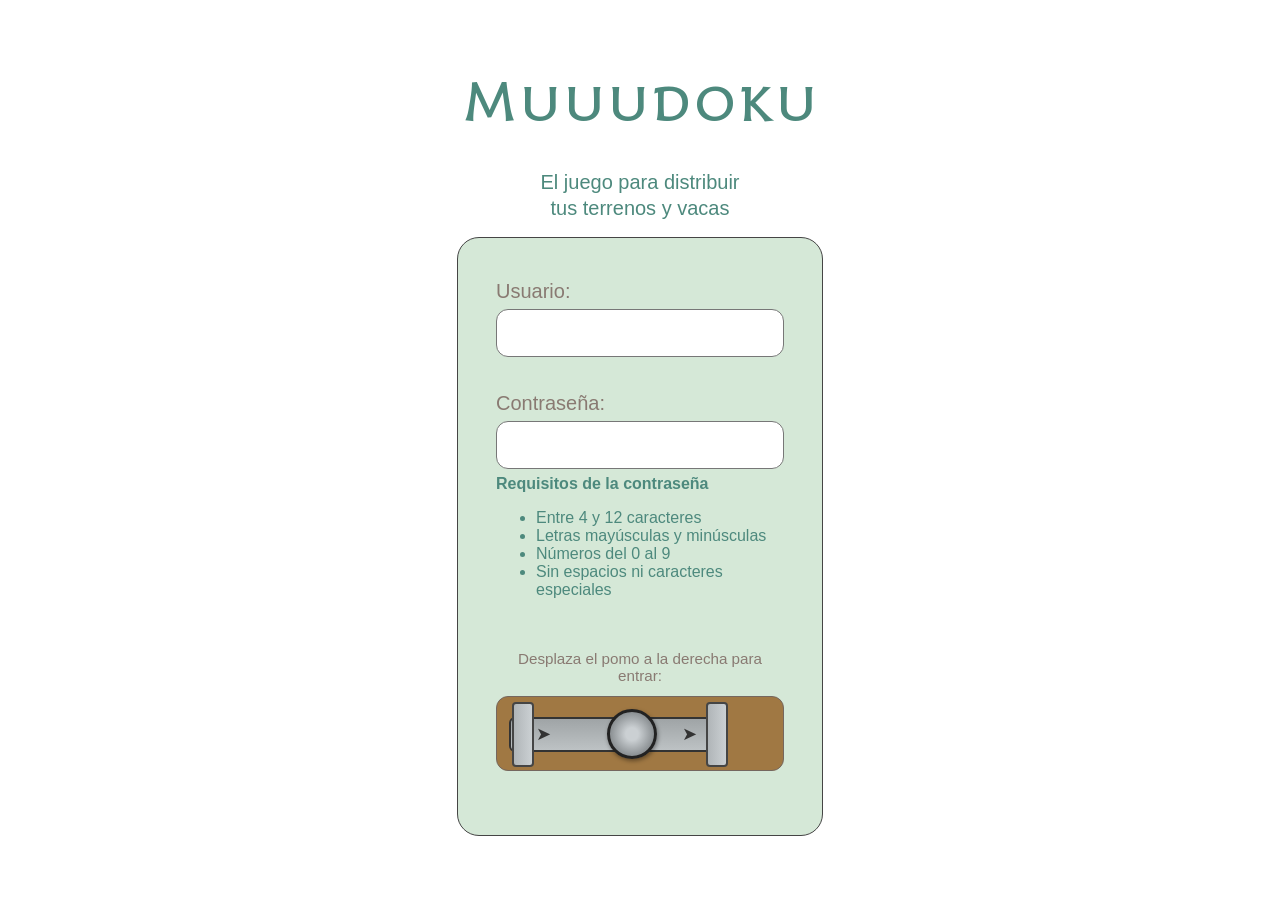
==== commit 0056c5ea: "Enhance login form with password requirements Añadido requerimientos de contraseña RegExt" ====
--- a/index.html
+++ b/index.html
@@ -35,7 +35,7 @@
                     >
                 </div>
 
-                <div class="grupo-campo">
+                <div class="grupo-campo campo-contrasena">
                     <label for="password">Contraseña:</label>
                     <input
                         type="password"
@@ -44,7 +44,18 @@
                         autocomplete="current-password"
                         required
                     >
-                </div>
+
+                    <div class="ayuda-contrasena">
+                        <strong>Requisitos de la contraseña</strong>
+                        <ul>
+                            <li>Entre 4 y 12 caracteres</li>
+                            <li>Letras mayúsculas y minúsculas</li>
+                            <li>Números del 0 al 9</li>
+                            <li>Sin espacios ni caracteres especiales</li>
+                        </ul>
+                    </div>
+                </div>
+                
                 <div id="bloque-pestillo-login">
                     <p class="instruccion-pestillo">Desplaza el pomo a la derecha para entrar:</p>
                     
@@ -237,4 +248,4 @@
     <script src="js/views/topPastos.js"></script>
     <script src="js/main.js"></script>
 </body>
-</html>+</html>
--- a/css/styles.css
+++ b/css/styles.css
@@ -713,3 +713,87 @@
 @media (max-width: 400px) {
     .tarjeta-acceso { padding: 30px 24px 35px; }
 }
+
+/* =========================================================
+   SISTEMA DE CAPAS ORDENADAS POR Z-INDEX (PESTILLO INTERACTIVO)
+   ========================================================= */
+#bloque-pestillo-login {
+    width: 100%;
+    margin-top: 15px;
+    text-align: center;
+}
+
+.instruccion-pestillo {
+    font-size: 0.95rem;
+    margin-bottom: 12px;
+    color: #897a72;
+}
+
+/* PIEZA 1: Fondo del cajón de madera */
+.caja-pestillo-fondo {
+    position: relative;
+    width: 100%;
+    max-width: 290px;
+    height: 75px;
+    background: #a07843; 
+    border: 1px solid #75675f;
+    border-radius: 12px;
+    margin: 0 auto;
+    overflow: hidden;
+    z-index: 1;
+}
+
+/* PIEZA 2: Barra de Metal Deslizante con Flechas */
+#barra-pestillo-movil {
+    position: absolute;
+    top: 20px;
+    left: 12px; /* Posición Cerrado Inicial */
+    width: 215px;
+    height: 35px;
+    background: linear-gradient(to bottom, #9fa4a6, #bdc2c4);
+    border: 2px solid #333;
+    border-radius: 6px;
+    display: flex;
+    align-items: center;
+    justify-content: space-between;
+    padding: 0 25px;
+    z-index: 2;
+}
+
+#barra-pestillo-movil span {
+    color: #333;
+    font-size: 1.1rem;
+    user-select: none;
+}
+
+/* PIEZA 3: Topes Rectangulares Fijos */
+.soporte-pestillo {
+    position: absolute;
+    top: 5px;
+    width: 22px;
+    height: 65px;
+    background: linear-gradient(to right, #b0b5b8, #cbd0d3);
+    border: 2px solid #454545;
+    border-radius: 4px;
+    z-index: 3;
+}
+.s-izq { left: 15px; }
+.s-der { right: 55px; } /* Ocultará la flecha derecha al deslizarse */
+
+/* PIEZA 4: Pomo de Agarre Circular Superior */
+#pomo-pestillo-movil {
+    position: absolute;
+    top: 12px;
+    left: 110px; /* Posición Cerrado Inicial alineada */
+    width: 50px;
+    height: 50px;
+    background: radial-gradient(circle, #cbd0d3 20%, #7e8386 80%);
+    border: 3px solid #222;
+    border-radius: 50%;
+    box-shadow: 1px 2px 4px rgba(0, 0, 0, 0.4);
+    cursor: grab;
+    z-index: 4;
+}
+#pomo-pestillo-movil:active {
+    cursor: grabbing;
+}
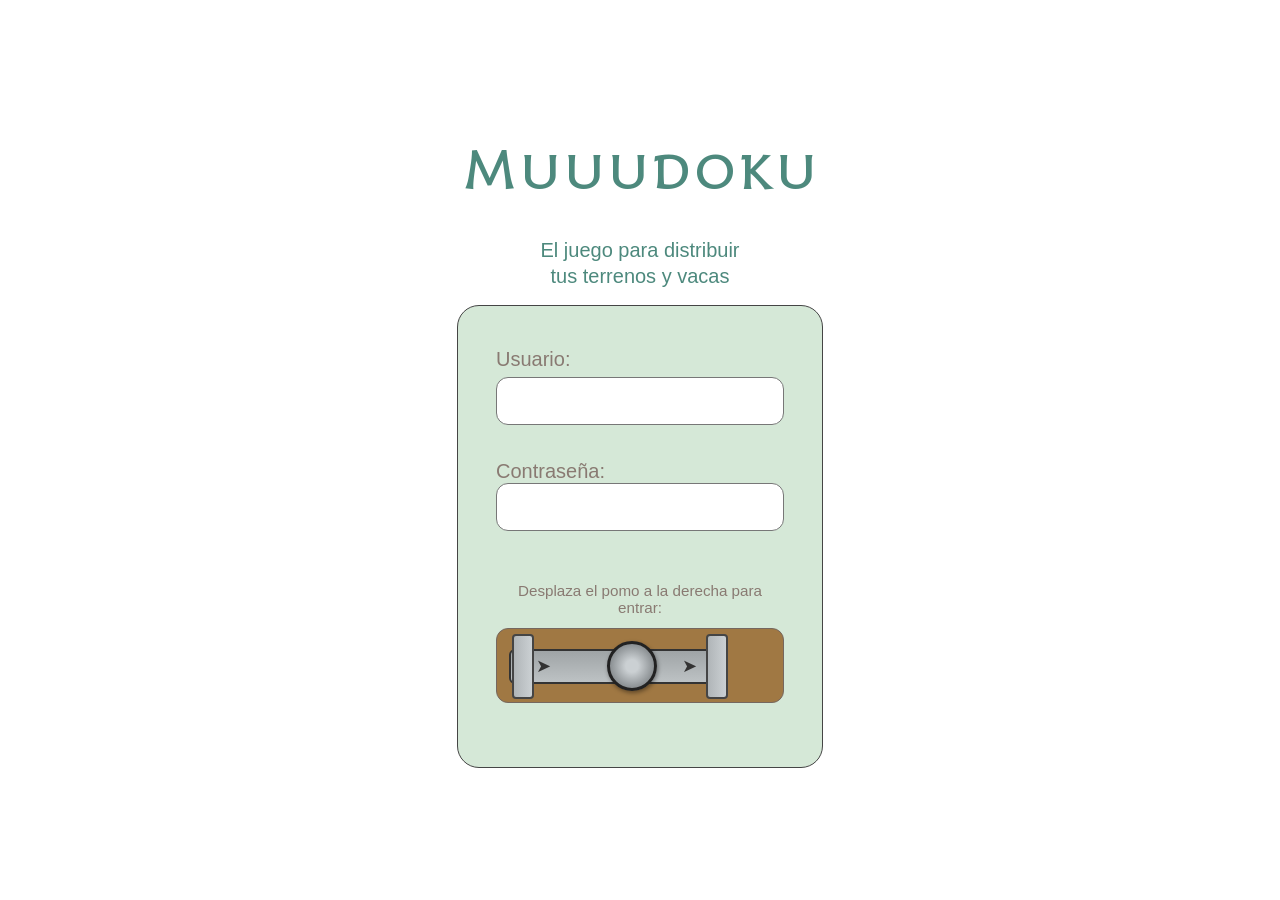
==== commit a992471f: "limpiando codigo" ====
--- a/index.html
+++ b/index.html
@@ -168,53 +168,7 @@
     </main>
 
         
-    <main id="topPastos" class="hidden">
-
-        <section class="top-contenido">
-
-            <header class="top-encabezado">
-                <h1 class="titulo-juego">Muuudoku</h1>
-                <p class="subtitulo-bienvenida">Top Pastos:</p>
-            </header>
-
-            <section class="tarjeta-clasificacion">
-
-                <section class="grupo-clasificacion">
-                    <h2 class="nivel-clasificacion">Torete</h2>
-                    <ol class="lista-records">
-                        <li><span>Pablo el de Heidi</span><span>01:32</span></li>
-                        <li><span>Patxi de Kortezubi</span><span>01:50</span></li>
-                        <li><span>Anton Pirulero</span><span>02:15</span></li>
-                    </ol>
-                </section>
-
-                <section class="grupo-clasificacion">
-                    <h2 class="nivel-clasificacion">Vaquilla</h2>
-                    <ol class="lista-records">
-                        <li><span>Pablo el de Heidi</span><span>01:32</span></li>
-                        <li><span>Patxi de Kortezubi</span><span>01:50</span></li>
-                        <li><span>Anton Pirulero</span><span>02:15</span></li>
-                    </ol>
-                </section>
-
-                <section class="grupo-clasificacion">
-                    <h2 class="nivel-clasificacion">Ternero</h2>
-                    <ol class="lista-records">
-                        <li><span>Pablo el de Heidi</span><span>01:32</span></li>
-                        <li><span>Patxi de Kortezubi</span><span>01:50</span></li>
-                        <li><span>Anton Pirulero</span><span>02:15</span></li>
-                    </ol>
-                </section>
-
-            </section>
-
-            <button type="button" id="btn-volver-pastar" class="boton-top">
-                Volver a pastar
-            </button>
-
-        </section>
-
-    </main>
+    
 
     <div id="contenido-resultado"></div>
 
--- a/css/styles.css
+++ b/css/styles.css
@@ -98,6 +98,48 @@
 .grupo-campo input:focus {
     outline: 2px solid #4d897d;
     outline-offset: 2px;
+}
+.campo-contrasena {
+    position: relative;
+    display: inline-block;
+    width: 100%;
+}
+
+.ayuda-contrasena {
+    display: none;
+    position: absolute;
+    left: 50%;
+    bottom: calc(100% + 10px);
+    transform: translateX(-50%);
+    width: 250px;
+    padding: 12px 16px;
+    background: #292929;
+    color: white;
+    border-radius: 8px;
+    box-shadow: 0 4px 12px rgba(0,0,0,0.25);
+    font-size: 13px;
+    z-index: 100;
+    text-align: left;
+}
+
+.ayuda-contrasena::after {
+    content: "";
+    position: absolute;
+    top: 100%;
+    left: 50%;
+    transform: translateX(-50%);
+    border: 8px solid transparent;
+    border-top-color: #292929;
+}
+
+.ayuda-contrasena ul {
+    padding-left: 18px;
+    margin-bottom: 0;
+}
+
+.campo-contrasena:hover .ayuda-contrasena,
+.campo-contrasena:focus-within .ayuda-contrasena {
+    display: block;
 }
 
 #btn-entrar {
@@ -796,4 +838,4 @@
 }
 #pomo-pestillo-movil:active {
     cursor: grabbing;
-}+}
